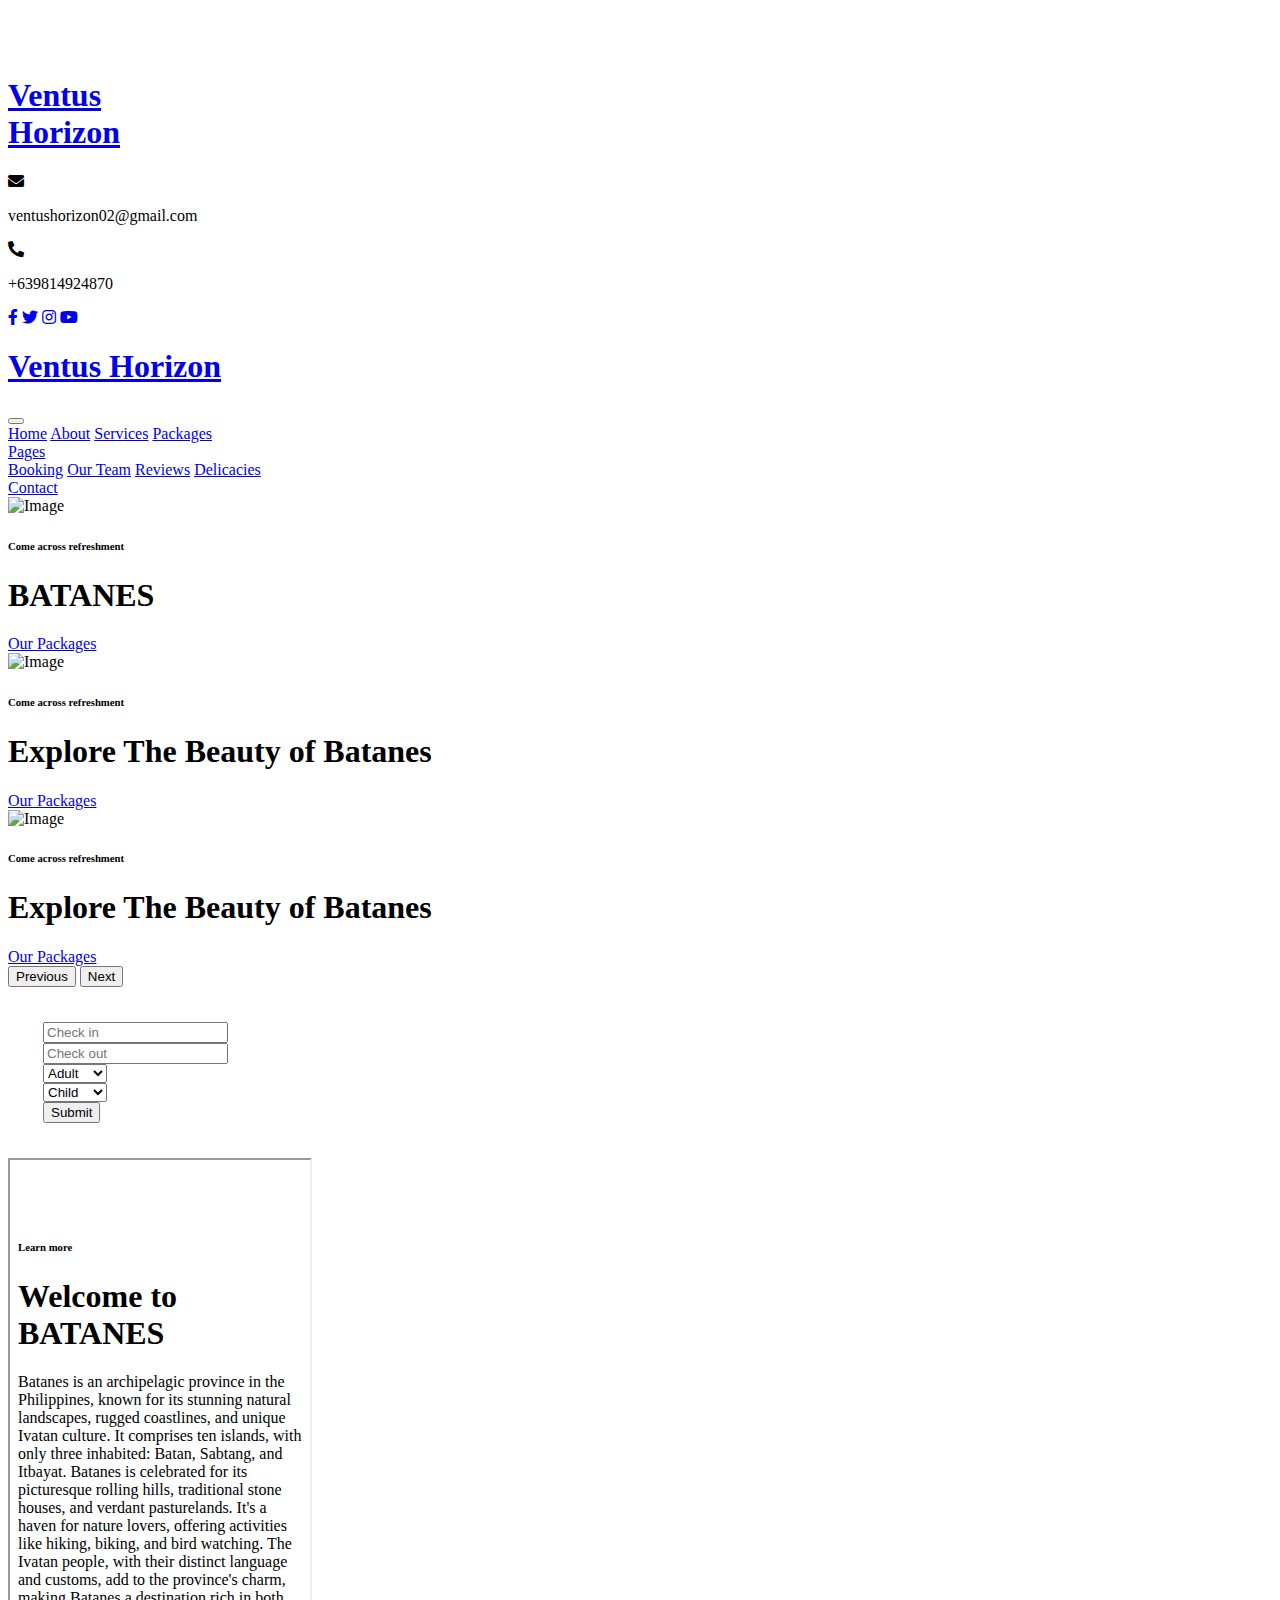
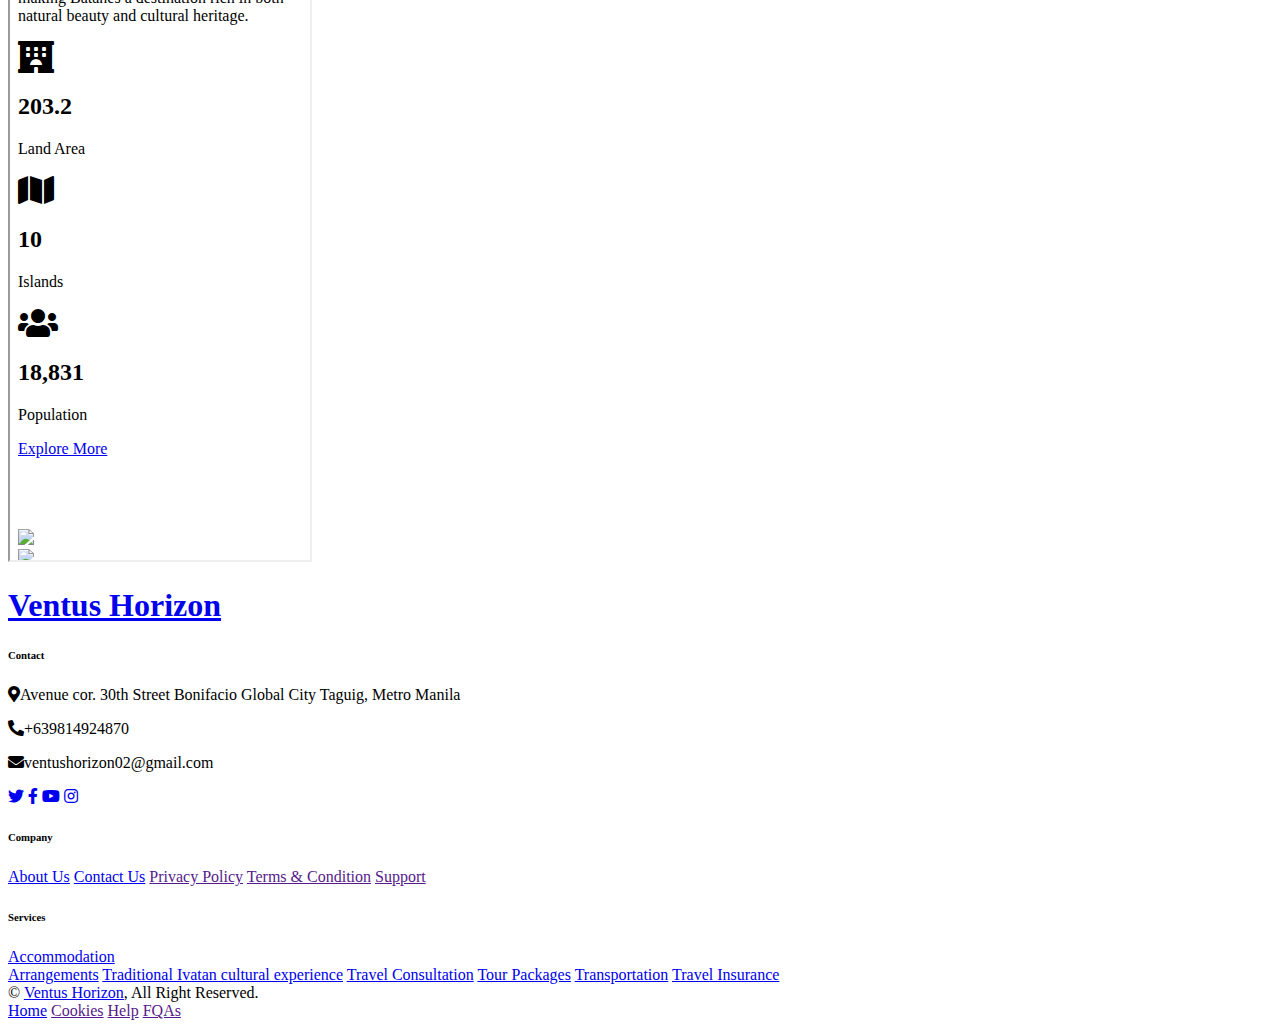
==== index.html @ 178a534d "Add files via upload" ====
<!DOCTYPE html>
<html lang="en">

<head>
    <meta charset="utf-8">
    <title>Ventus Horizon - Hotel HTML Template</title>
    <meta content="width=device-width, initial-scale=1.0" name="viewport">
    <meta content="" name="keywords">
    <meta content="" name="description">

    <!-- Favicon -->
    <link href="img/favicon.ico" rel="icon">

    <!-- Google Web Fonts -->
    <link rel="preconnect" href="https://fonts.googleapis.com">
    <link rel="preconnect" href="https://fonts.gstatic.com" crossorigin>
    <link href="https://fonts.googleapis.com/css2?family=Heebo:wght@400;500;600;700&family=Montserrat:wght@400;500;600;700&display=swap" rel="stylesheet">  

    <!-- Icon Font Stylesheet -->
    <link href="https://cdnjs.cloudflare.com/ajax/libs/font-awesome/5.10.0/css/all.min.css" rel="stylesheet">
    <link href="https://cdn.jsdelivr.net/npm/bootstrap-icons@1.4.1/font/bootstrap-icons.css" rel="stylesheet">

    <!-- Libraries Stylesheet -->
    <link href="lib/animate/animate.min.css" rel="stylesheet">
    <link href="lib/owlcarousel/assets/owl.carousel.min.css" rel="stylesheet">
    <link href="lib/tempusdominus/css/tempusdominus-bootstrap-4.min.css" rel="stylesheet" />

    <!-- Customized Bootstrap Stylesheet -->
    <link href="css/bootstrap.min.css" rel="stylesheet">

    <!-- Template Stylesheet -->
    <link href="css/style.css" rel="stylesheet">
</head>

<body>
    <div class="container-xxl bg-white p-0">
        <!-- Spinner Start -->
        <div id="spinner" class="show bg-white position-fixed translate-middle w-100 vh-100 top-50 start-50 d-flex align-items-center justify-content-center">
            <div class="spinner-border text-primary" style="width: 3rem; height: 3rem;" role="status">
                <span class="sr-only">Loading...</span>
            </div>
        </div>
        <!-- Spinner End -->

        <!-- Header Start -->
        <div class="container-fluid bg-dark px-0">
            <div class="row gx-0">
                <div class="col-lg-3 bg-dark d-none d-lg-block">
                    <a href="index.html" class="navbar-brand w-100 h-100 m-0 p-0 d-flex align-items-center justify-content-center">
                        <h1 class="m-0 text-primary text-uppercase">Ventus<br>Horizon</h1>
                    </a>
                </div>
                <div class="col-lg-9">
                    <div class="row gx-0 bg-white d-none d-lg-flex">
                        <div class="col-lg-7 px-5 text-start">
                            <div class="h-100 d-inline-flex align-items-center py-2 me-4">
                                <i class="fa fa-envelope text-primary me-2"></i>
                                <p class="mb-0">ventushorizon02@gmail.com</p>
                            </div>
                            <div class="h-100 d-inline-flex align-items-center py-2">
                                <i class="fa fa-phone-alt text-primary me-2"></i>
                                <p class="mb-0">+639814924870</p>
                            </div>
                        </div>
                        <div class="col-lg-5 px-5 text-end">
                            <div class="d-inline-flex align-items-center py-2">
                                <a class="me-3" target="#" href="https://www.facebook.com/profile.php?id=61558083671252"><i class="fab fa-facebook-f"></i></a>
                                <a class="me-3" target="#" href="https://twitter.com/ventushorizon_"><i class="fab fa-twitter"></i></a>
                                <a class="me-3" target="#" href="https://www.instagram.com/ventushorizon/"><i class="fab fa-instagram"></i></a>
                                <a class="" target="#" href="https://www.youtube.com/channel/UCzw4zI3BWg0s9QmaFm8cSXg"><i class="fab fa-youtube"></i></a>
                            </div>
                        </div>
                    </div>
                    <nav class="navbar navbar-expand-lg bg-dark navbar-dark p-3 p-lg-0">
                        <a href="index.html" class="navbar-brand d-block d-lg-none">
                            <h1 class="m-0 text-primary text-uppercase">Ventus Horizon</h1>
                        </a>
                        <button type="button" class="navbar-toggler" data-bs-toggle="collapse" data-bs-target="#navbarCollapse">
                            <span class="navbar-toggler-icon"></span>
                        </button>
                        <div class="collapse navbar-collapse justify-content-between" id="navbarCollapse">
                            <div class="navbar-nav mr-auto py-0">
                                <a href="home.html" target="vp_frame" class="nav-item nav-link">Home</a>
                                <a href="about.html" target="vp_frame" class="nav-item nav-link">About</a>
                                <a href="service.html" target="vp_frame" class="nav-item nav-link">Services</a>
                                <a href="room.html" target="vp_frame" class="nav-item nav-link">Packages</a>
                                <div class="nav-item dropdown">
                                    <a href="#" class="nav-link dropdown-toggle" data-bs-toggle="dropdown">Pages</a>
                                    <div class="dropdown-menu rounded-0 m-0">
                                        <a href="booking.html" target="vp_frame" class="dropdown-item">Booking</a>
                                        <a href="team.html" target="vp_frame" class="dropdown-item">Our Team</a>
                                        <a href="testimonial.html" target="vp_frame" class="dropdown-item">Reviews</a>
                                        <a href="delicacies.html" target="vp_frame" class="dropdown-item">Delicacies</a>
                                    </div>
                                </div>
                                <a href="contact.html" target="vp_frame" class="nav-item nav-link">Contact</a>
                            </div>
                        </div>
                    </nav>
                </div>
            </div>
        </div>
        <!-- Header End -->


               <!-- Carousel Start -->
               <div class="container-fluid p-0 mb-5">
                <div id="header-carousel" class="carousel slide" data-bs-ride="carousel">
                    <div class="carousel-inner">
                        <div class="carousel-item active">
                            <img class="w-100" style="height: 450px" src="img/home_3.gif" alt="Image">
                            <div class="carousel-caption d-flex flex-column align-items-center justify-content-center">
                                <div class="p-3" style="max-width: 700px;">
                                    <h6 class="section-title text-white text-uppercase mb-3 animated slideInDown">Come across refreshment</h6>
                                    <h1 class="display-3 text-white mb-4 animated slideInDown">BATANES</h1>
                                    <a href="room.html" target="vp_frame" class="btn btn-primary py-md-3 px-md-5 me-3 animated slideInLeft">Our Packages</a>
                                </div>
                            </div>
                        </div>
                        <div class="carousel-item">
                            <img class="w-100" style="height: 450px" src="img/home_2.gif" alt="Image">
                            <div class="carousel-caption d-flex flex-column align-items-center justify-content-center">
                                <div class="p-3" style="max-width: 700px;">
                                    <h6 class="section-title text-white text-uppercase mb-3 animated slideInDown">Come across refreshment</h6>
                                    <h1 class="display-3 text-white mb-4 animated slideInDown">Explore The Beauty of Batanes</h1>
                                    <a href="room.html" target="vp_frame" class="btn btn-primary py-md-3 px-md-5 me-3 animated slideInLeft">Our Packages</a>
                                </div>
                            </div>
                        </div>
                        <div class="carousel-item">
                            <img class="w-100" style="height: 450px" src="img/home_!.gif" alt="Image">
                            <div class="carousel-caption d-flex flex-column align-items-center justify-content-center">
                                <div class="p-3" style="max-width: 700px;">
                                    <h6 class="section-title text-white text-uppercase mb-3 animated slideInDown">Come across refreshment</h6>
                                    <h1 class="display-3 text-white mb-4 animated slideInDown">Explore The Beauty of Batanes</h1>
                                    <a href="room.html" target="vp_frame" class="btn btn-primary py-md-3 px-md-5 me-3 animated slideInLeft">Our Packages</a>
                                </div>
                            </div>
                        </div>
                    </div>
                    <button class="carousel-control-prev" type="button" data-bs-target="#header-carousel"
                        data-bs-slide="prev">
                        <span class="carousel-control-prev-icon" aria-hidden="true"></span>
                        <span class="visually-hidden">Previous</span>
                    </button>
                    <button class="carousel-control-next" type="button" data-bs-target="#header-carousel"
                        data-bs-slide="next">
                        <span class="carousel-control-next-icon" aria-hidden="true"></span>
                        <span class="visually-hidden">Next</span>
                    </button>
                </div>
            </div>
            <!-- Carousel End -->

        <!-- Booking Start -->
        <div class="container-fluid booking pb-5 wow fadeIn" data-wow-delay="0.1s">
            <div class="container">
                <div class="bg-white shadow" style="padding: 35px;">
                    <div class="row g-2">
                        <div class="col-md-10">
                            <div class="row g-2">
                                <div class="col-md-3">
                                    <div class="date" id="date1" data-target-input="nearest">
                                        <input type="text" class="form-control datetimepicker-input"
                                            placeholder="Check in" data-target="#date1" data-toggle="datetimepicker" />
                                    </div>
                                </div>
                                <div class="col-md-3">
                                    <div class="date" id="date2" data-target-input="nearest">
                                        <input type="text" class="form-control datetimepicker-input" placeholder="Check out" data-target="#date2" data-toggle="datetimepicker"/>
                                    </div>
                                </div>
                                <div class="col-md-3">
                                    <select class="form-select">
                                        <option selected>Adult</option>
                                        <option value="1">Adult 1</option>
                                        <option value="2">Adult 2</option>
                                        <option value="3">Adult 3</option>
                                    </select>
                                </div>
                                <div class="col-md-3">
                                    <select class="form-select">
                                        <option selected>Child</option>
                                        <option value="1">Child 1</option>
                                        <option value="2">Child 2</option>
                                        <option value="3">Child 3</option>
                                    </select>
                                </div>
                            </div>
                        </div>
                        <div class="col-md-2">
                            <button class="btn btn-primary w-100">Submit</button>
                        </div>
                    </div>
                </div>
            </div>
        </div>
        <!-- Booking End -->

        <!-- Viewport Start -->
        <div class="container-xxl py-5">
            <div class="container">
                <div class="row g-5 align-items-center">
                    <iframe class="mb-5" name="vp_frame" style="margin: 0px; padding: 0px; height: 1000px;" src="home.html">Your browser does not support iframe</iframe>
                </div>
            </div>
        </div>
        <!-- Viewport End -->

        <!-- Footer Start -->
        <div class="container-fluid bg-dark text-light footer wow fadeIn" data-wow-delay="0.1s">
            <div class="container pb-5">
                <div class="row g-5">
                    <div class="col-md-6 col-lg-4">
                        <div class="bg-primary rounded p-4">
                            <a href="index.html"><h1 class="text-white text-uppercase mb-3">Ventus Horizon</h1></a>
                        </div>
                    </div>
                    <div class="col-md-6 col-lg-3">
                        <h6 class="section-title text-start text-primary text-uppercase mb-4">Contact</h6>
                        <p class="mb-2"><i class="fa fa-map-marker-alt me-3"></i>Avenue cor. 30th Street Bonifacio Global City Taguig, Metro Manila</p>
                        <p class="mb-2"><i class="fa fa-phone-alt me-3"></i>+639814924870</p>
                        <p class="mb-2"><i class="fa fa-envelope me-3"></i>ventushorizon02@gmail.com</p>
                        <div class="d-flex pt-2">
                            <a class="btn btn-outline-light btn-social" target="#" href="https://twitter.com/ventushorizon_"><i class="fab fa-twitter"></i></a>
                            <a class="btn btn-outline-light btn-social" target="#" href="https://www.facebook.com/profile.php?id=61558083671252"><i class="fab fa-facebook-f"></i></a>
                            <a class="btn btn-outline-light btn-social" target="#" href="https://www.youtube.com/channel/UCzw4zI3BWg0s9QmaFm8cSXg"><i class="fab fa-youtube"></i></a>
                            <a class="btn btn-outline-light btn-social" target="#" href="https://www.instagram.com/ventushorizon/"><i class="fab fa-instagram"></i></a>
                        </div>
                    </div>
                    <div class="col-lg-5 col-md-12">
                        <div class="row gy-5 g-4">
                            <div class="col-md-6">
                                <h6 class="section-title text-start text-primary text-uppercase mb-4">Company</h6>
                                <a class="btn btn-link" href="about.html" target="vp_frame">About Us</a>
                                <a class="btn btn-link" href="contact.html" target="vp_frame">Contact Us</a>
                                <a class="btn btn-link" href="" target="vp_frame">Privacy Policy</a>
                                <a class="btn btn-link" href="" target="vp_frame">Terms & Condition</a>
                                <a class="btn btn-link" href="" target="vp_frame">Support</a>
                            </div>
                            <div class="col-md-6">
                                <h6 class="section-title text-start text-primary text-uppercase mb-4">Services</h6>
                                <a class="btn btn-link" href="service.html" target="vp_frame">Accommodation<br>Arrangements</a>
                                <a class="btn btn-link" href="service.html" target="vp_frame">Traditional Ivatan cultural experience</a>
                                <a class="btn btn-link" href="service.html" target="vp_frame">Travel Consultation</a>
                                <a class="btn btn-link" href="service.html" target="vp_frame">Tour Packages</a>
                                <a class="btn btn-link" href="service.html" target="vp_frame">Transportation</a>
                                <a class="btn btn-link" href="service.html" target="vp_frame">Travel Insurance</a>
                            </div>
                        </div>
                    </div>
                </div>
            </div>
            <div class="container">
                <div class="copyright">
                    <div class="row">
                        <div class="col-md-6 text-center text-md-start mb-3 mb-md-0">
                            &copy; <a class="border-bottom" href="home.html" target="vp_frame">Ventus Horizon</a>, All Right Reserved. 
                        </div>
                        <div class="col-md-6 text-center text-md-end">
                            <div class="footer-menu">
                                <a href="home.html" target="vp_frame">Home</a>
                                <a href="" target="vp_frame">Cookies</a>
                                <a href="" target="vp_frame">Help</a>
                                <a href="" target="vp_frame">FQAs</a>
                            </div>
                        </div>
                    </div>
                </div>
            </div>
        </div>
        <!-- Footer End -->
    </div>

    <!-- JavaScript Libraries -->
    <script src="https://code.jquery.com/jquery-3.4.1.min.js"></script>
    <script src="https://cdn.jsdelivr.net/npm/bootstrap@5.0.0/dist/js/bootstrap.bundle.min.js"></script>
    <script src="lib/wow/wow.min.js"></script>
    <script src="lib/easing/easing.min.js"></script>
    <script src="lib/waypoints/waypoints.min.js"></script>
    <script src="lib/counterup/counterup.min.js"></script>
    <script src="lib/owlcarousel/owl.carousel.min.js"></script>
    <script src="lib/tempusdominus/js/moment.min.js"></script>
    <script src="lib/tempusdominus/js/moment-timezone.min.js"></script>
    <script src="lib/tempusdominus/js/tempusdominus-bootstrap-4.min.js"></script>

    <!-- Template Javascript -->
    <script src="js/main.js"></script>

    <!-- Chatbot -->
    <script>
        window.embeddedChatbotConfig = {
        chatbotId: "WhCLKQ2vrN9raW18zv0nh",
        domain: "www.chatbase.co"
        }
        </script>
        <script
        src="https://www.chatbase.co/embed.min.js"
        chatbotId="WhCLKQ2vrN9raW18zv0nh"
        domain="www.chatbase.co"
        defer>
        </script>

</body>

</html>
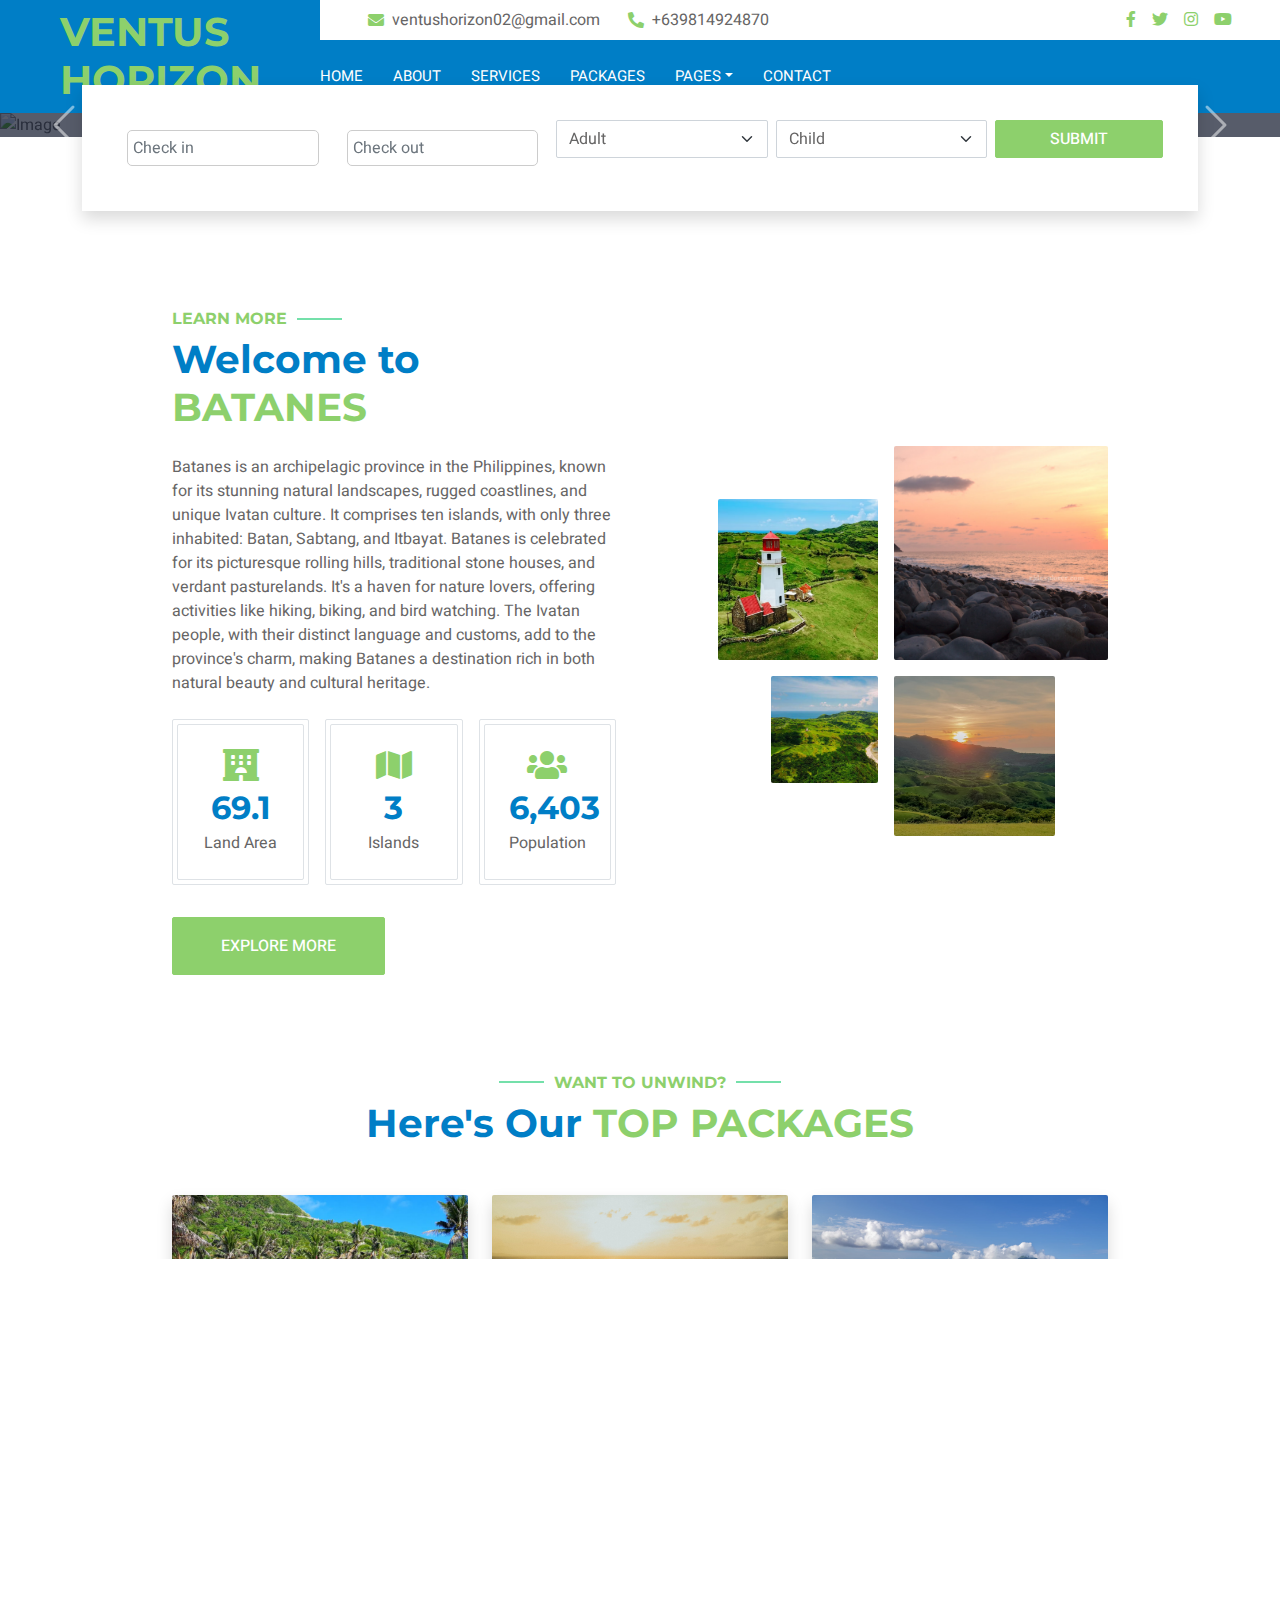
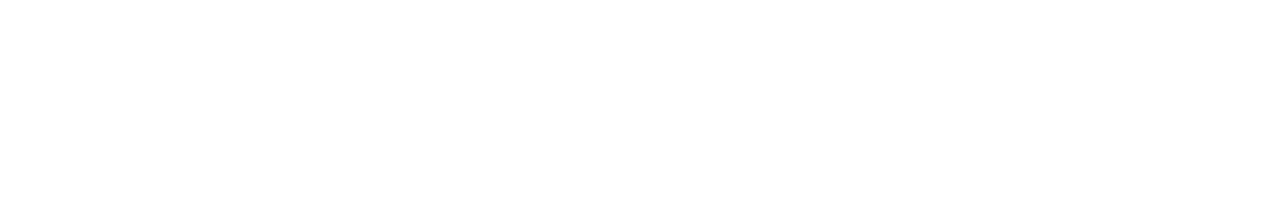
==== commit 117ffbf3: "index.html" ====
--- a/index.html
+++ b/index.html
@@ -3,7 +3,7 @@
 
 <head>
     <meta charset="utf-8">
-    <title>Ventus Horizon - Hotel HTML Template</title>
+    <title>Ventus Horizon - Travel agency</title>
     <meta content="width=device-width, initial-scale=1.0" name="viewport">
     <meta content="" name="keywords">
     <meta content="" name="description">
@@ -303,4 +303,4 @@
 
 </body>
 
-</html>+</html>
--- a/css/style.css
+++ b/css/style.css
@@ -0,0 +1,550 @@
+/********** Template CSS **********/
+:root {
+    --primary: #74e0aa;
+    --light: #F1F8FF;
+    --dark: #0F172B;
+}
+
+.fw-medium {
+    font-weight: 500 !important;
+}
+
+.fw-semi-bold {
+    font-weight: 600 !important;
+}
+
+.back-to-top {
+    position: fixed;
+    display: none;
+    right: 45px;
+    bottom: 45px;
+    z-index: 99;
+}
+
+.room-item { 
+    min-height: 150px;
+}
+
+/*** Spinner ***/
+#spinner {
+    opacity: 0;
+    visibility: hidden;
+    transition: opacity .5s ease-out, visibility 0s linear .5s;
+    z-index: 99999;
+}
+
+#spinner.show {
+    transition: opacity .5s ease-out, visibility 0s linear 0s;
+    visibility: visible;
+    opacity: 1;
+}
+
+
+/*** Button ***/
+.btn {
+    font-weight: 500;
+    text-transform: uppercase;
+    transition: .5s;
+}
+
+.btn.btn-primary,
+.btn.btn-secondary {
+    color: #FFFFFF;
+}
+
+.btn-square {
+    width: 38px;
+    height: 38px;
+}
+
+.btn-sm-square {
+    width: 32px;
+    height: 32px;
+}
+
+.btn-lg-square {
+    width: 48px;
+    height: 48px;
+}
+
+.btn-square,
+.btn-sm-square,
+.btn-lg-square {
+    padding: 0;
+    display: flex;
+    align-items: center;
+    justify-content: center;
+    font-weight: normal;
+    border-radius: 2px;
+}
+
+
+/*** Navbar ***/
+.navbar-dark .navbar-nav .nav-link {
+    margin-right: 30px;
+    padding: 25px 0;
+    color: #FFFFFF;
+    font-size: 15px;
+    text-transform: uppercase;
+    outline: none;
+}
+
+.navbar-dark .navbar-nav .nav-link:hover,
+.navbar-dark .navbar-nav .nav-link.active {
+    color: var(--primary);
+}
+
+@media (max-width: 991.98px) {
+    .navbar-dark .navbar-nav .nav-link  {
+        margin-right: 0;
+        padding: 10px 0;
+    }
+}
+
+
+/*** Header ***/
+.carousel-caption {
+    top: 0;
+    left: 0;
+    right: 0;
+    bottom: 0;
+    background: rgba(15, 23, 43, .7);
+    z-index: 1;
+}
+
+.carousel-control-prev,
+.carousel-control-next {
+    width: 10%;
+}
+
+.carousel-control-prev-icon,
+.carousel-control-next-icon {
+    width: 3rem;
+    height: 3rem;
+}
+
+@media (max-width: 768px) {
+    #header-carousel .carousel-item {
+        position: relative;
+        min-height: 450px;
+    }
+    
+    #header-carousel .carousel-item img {
+        position: absolute;
+        width: 100%;
+        height: 100%;
+        object-fit: cover;
+    }
+}
+
+.page-header {
+    background-position: center center;
+    background-repeat: no-repeat;
+    background-size: cover;
+}
+
+.page-header-inner {
+    background: rgba(15, 23, 43, .7);
+}
+
+.breadcrumb-item + .breadcrumb-item::before {
+    color: var(--light);
+}
+
+.booking {
+    position: relative;
+    margin-top: -100px !important;
+    z-index: 1;
+}
+
+
+/*** Section Title ***/
+.section-title {
+    position: relative;
+    display: inline-block;
+}
+
+.section-title::before {
+    position: absolute;
+    content: "";
+    width: 45px;
+    height: 2px;
+    top: 50%;
+    left: -55px;
+    margin-top: -1px;
+    background: var(--primary);
+}
+
+.section-title::after {
+    position: absolute;
+    content: "";
+    width: 45px;
+    height: 2px;
+    top: 50%;
+    right: -55px;
+    margin-top: -1px;
+    background: var(--primary);
+}
+
+.section-title.text-start::before,
+.section-title.text-end::after {
+    display: none;
+}
+
+
+/*** Service ***/
+.service-item {
+    height: 320px;
+    padding: 30px;
+    display: flex;
+    flex-direction: column;
+    justify-content: center;
+    text-align: center;
+    background: #FFFFFF;
+    box-shadow: 0 0 45px rgba(0, 0, 0, .08);
+    transition: .5s;
+}
+
+.service-item:hover {
+    background: var(--primary);
+}
+
+.service-item .service-icon {
+    margin: 0 auto 30px auto;
+    width: 65px;
+    height: 65px;
+    transition: .5s;
+}
+
+.service-item i,
+.service-item h5,
+.service-item p {
+    transition: .5s;
+}
+
+.service-item:hover i,
+.service-item:hover h5,
+.service-item:hover p {
+    color: #FFFFFF !important;
+}
+
+
+/*** Youtube Video ***/
+.video {
+    position: relative;
+    height: 100%;
+    min-height: 500px;
+    background: linear-gradient(rgba(15, 23, 43, .1), rgba(15, 23, 43, .1)), url(../img/video.jpg);
+    background-position: center center;
+    background-repeat: no-repeat;
+    background-size: cover;
+}
+
+.video .btn-play {
+    position: absolute;
+    z-index: 3;
+    top: 50%;
+    left: 50%;
+    transform: translateX(-50%) translateY(-50%);
+    box-sizing: content-box;
+    display: block;
+    width: 32px;
+    height: 44px;
+    border-radius: 50%;
+    border: none;
+    outline: none;
+    padding: 18px 20px 18px 28px;
+}
+
+.video .btn-play:before {
+    content: "";
+    position: absolute;
+    z-index: 0;
+    left: 50%;
+    top: 50%;
+    transform: translateX(-50%) translateY(-50%);
+    display: block;
+    width: 100px;
+    height: 100px;
+    background: var(--primary);
+    border-radius: 50%;
+    animation: pulse-border 1500ms ease-out infinite;
+}
+
+.video .btn-play:after {
+    content: "";
+    position: absolute;
+    z-index: 1;
+    left: 50%;
+    top: 50%;
+    transform: translateX(-50%) translateY(-50%);
+    display: block;
+    width: 100px;
+    height: 100px;
+    background: var(--primary);
+    border-radius: 50%;
+    transition: all 200ms;
+}
+
+.video .btn-play img {
+    position: relative;
+    z-index: 3;
+    max-width: 100%;
+    width: auto;
+    height: auto;
+}
+
+.video .btn-play span {
+    display: block;
+    position: relative;
+    z-index: 3;
+    width: 0;
+    height: 0;
+    border-left: 32px solid var(--dark);
+    border-top: 22px solid transparent;
+    border-bottom: 22px solid transparent;
+}
+
+@keyframes pulse-border {
+    0% {
+        transform: translateX(-50%) translateY(-50%) translateZ(0) scale(1);
+        opacity: 1;
+    }
+
+    100% {
+        transform: translateX(-50%) translateY(-50%) translateZ(0) scale(1.5);
+        opacity: 0;
+    }
+}
+
+#videoModal {
+    z-index: 99999;
+}
+
+#videoModal .modal-dialog {
+    position: relative;
+    max-width: 800px;
+    margin: 60px auto 0 auto;
+}
+
+#videoModal .modal-body {
+    position: relative;
+    padding: 0px;
+}
+
+#videoModal .close {
+    position: absolute;
+    width: 30px;
+    height: 30px;
+    right: 0px;
+    top: -30px;
+    z-index: 999;
+    font-size: 30px;
+    font-weight: normal;
+    color: #FFFFFF;
+    background: #000000;
+    opacity: 1;
+}
+
+
+/*** Testimonial ***/
+.testimonial {
+    background: linear-gradient(rgba(15, 23, 43, .7), rgba(15, 23, 43, .7)), url(../img/carousel-2.jpg);
+    background-position: center center;
+    background-repeat: no-repeat;
+    background-size: cover;
+}
+
+.testimonial-carousel {
+    padding-left: 65px;
+    padding-right: 65px;
+}
+
+.testimonial-carousel .testimonial-item {
+    padding: 30px;
+}
+
+.testimonial-carousel .owl-nav {
+    position: absolute;
+    width: 100%;
+    height: 40px;
+    top: calc(50% - 20px);
+    left: 0;
+    display: flex;
+    justify-content: space-between;
+    z-index: 1;
+}
+
+.testimonial-carousel .owl-nav .owl-prev,
+.testimonial-carousel .owl-nav .owl-next {
+    position: relative;
+    width: 40px;
+    height: 40px;
+    display: flex;
+    align-items: center;
+    justify-content: center;
+    color: #FFFFFF;
+    background: var(--primary);
+    border-radius: 2px;
+    font-size: 18px;
+    transition: .5s;
+}
+
+.testimonial-carousel .owl-nav .owl-prev:hover,
+.testimonial-carousel .owl-nav .owl-next:hover {
+    color: var(--primary);
+    background: #FFFFFF;
+}
+
+
+/*** Team ***/
+.team-item,
+.team-item .bg-primary,
+.team-item .bg-primary i {
+    transition: .5s;
+}
+
+.team-item:hover {
+    border-color: var(--secondary) !important;
+}
+
+.team-item:hover .bg-primary {
+    background: var(--secondary) !important;
+}
+
+.team-item:hover .bg-primary i {
+    color: var(--secondary) !important;
+}
+
+
+/*** Footer ***/
+.newsletter {
+    position: relative;
+    z-index: 1;
+}
+
+.footer {
+    position: relative;
+    margin-top: -110px;
+    padding-top: 180px;
+}
+
+.footer .btn.btn-social {
+    margin-right: 5px;
+    width: 35px;
+    height: 35px;
+    display: flex;
+    align-items: center;
+    justify-content: center;
+    color: var(--light);
+    border: 1px solid #FFFFFF;
+    border-radius: 35px;
+    transition: .3s;
+}
+
+.footer .btn.btn-social:hover {
+    color: var(--primary);
+}
+
+.footer .btn.btn-link {
+    display: block;
+    margin-bottom: 5px;
+    padding: 0;
+    text-align: left;
+    color: #FFFFFF;
+    font-size: 15px;
+    font-weight: normal;
+    text-transform: capitalize;
+    transition: .3s;
+}
+
+.footer .btn.btn-link::before {
+    position: relative;
+    content: "\f105";
+    font-family: "Font Awesome 5 Free";
+    font-weight: 900;
+    margin-right: 10px;
+}
+
+.footer .btn.btn-link:hover {
+    letter-spacing: 1px;
+    box-shadow: none;
+}
+
+.footer .copyright {
+    padding: 25px 0;
+    font-size: 15px;
+    border-top: 1px solid rgba(256, 256, 256, .1);
+}
+
+.footer .copyright a {
+    color: var(--light);
+}
+
+.footer .footer-menu a {
+    margin-right: 15px;
+    padding-right: 15px;
+    border-right: 1px solid rgba(255, 255, 255, .3);
+}
+
+.footer .footer-menu a:last-child {
+    margin-right: 0;
+    padding-right: 0;
+    border-right: none;
+}
+
+chatbot
+/* Add your custom styles here */
+
+body {
+    font-family: Arial, sans-serif;
+    background-color: #f2f2f2;
+    margin: 0;
+    padding: 0;
+}
+
+.chat-container {
+    border: 1px solid #ccc;
+    border-radius: 5px;
+    overflow: hidden;
+    width: 300px;
+    margin: 50px auto;
+    background-color: #fff;
+}
+
+.chat-box {
+    height: 300px;
+    overflow-y: scroll;
+    padding: 10px;
+}
+
+.user-message {
+    text-align: right;
+    color: blue;
+    margin-bottom: 5px;
+}
+
+.bot-message {
+    text-align: left;
+    color: green;
+    margin-bottom: 5px;
+}
+
+input[type="text"] {
+    width: calc(100% - 20px);
+    padding: 5px;
+    margin: 10px;
+    border: 1px solid #ccc;
+    border-radius: 5px;
+}
+
+input[type="submit"] {
+    width: calc(100% - 20px);
+    padding: 8px;
+    margin: 10px;
+    border: none;
+    border-radius: 5px;
+    background-color: #007bff;
+    color: #fff;
+    cursor: pointer;
+}
